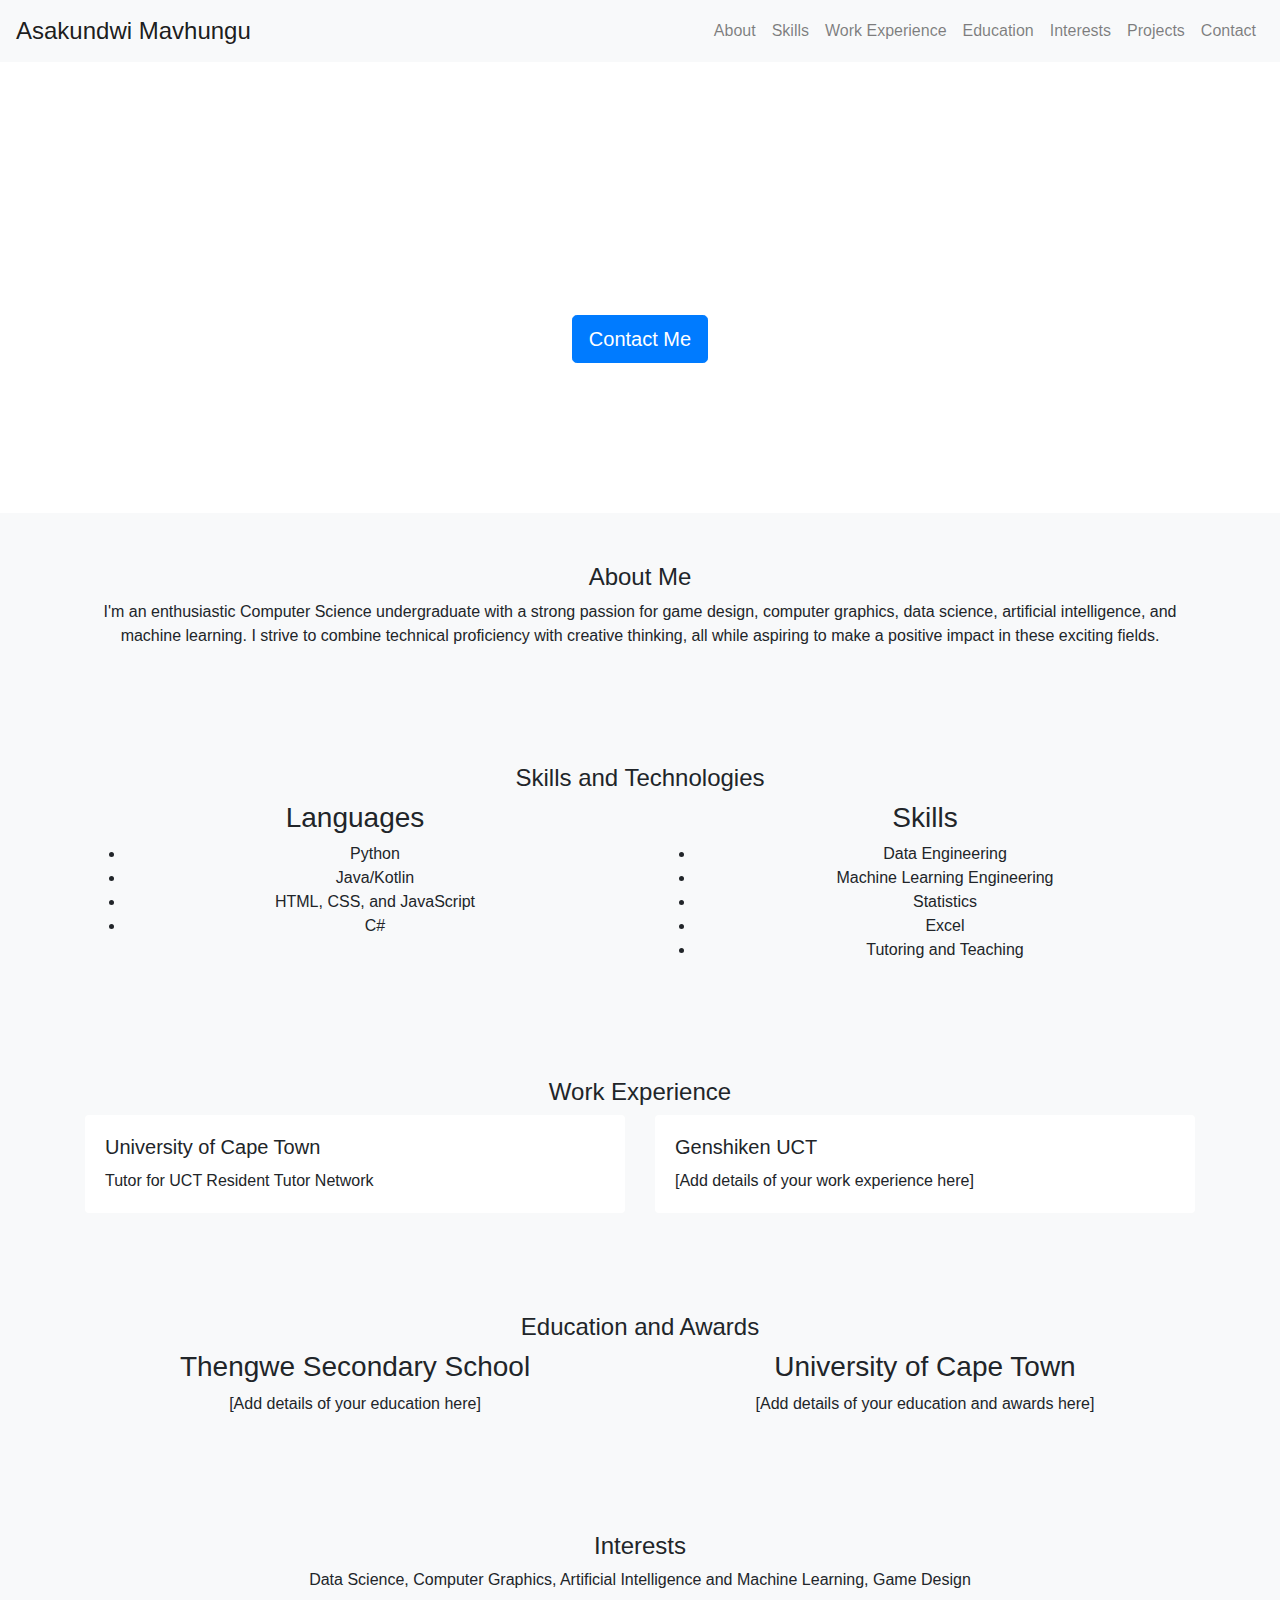
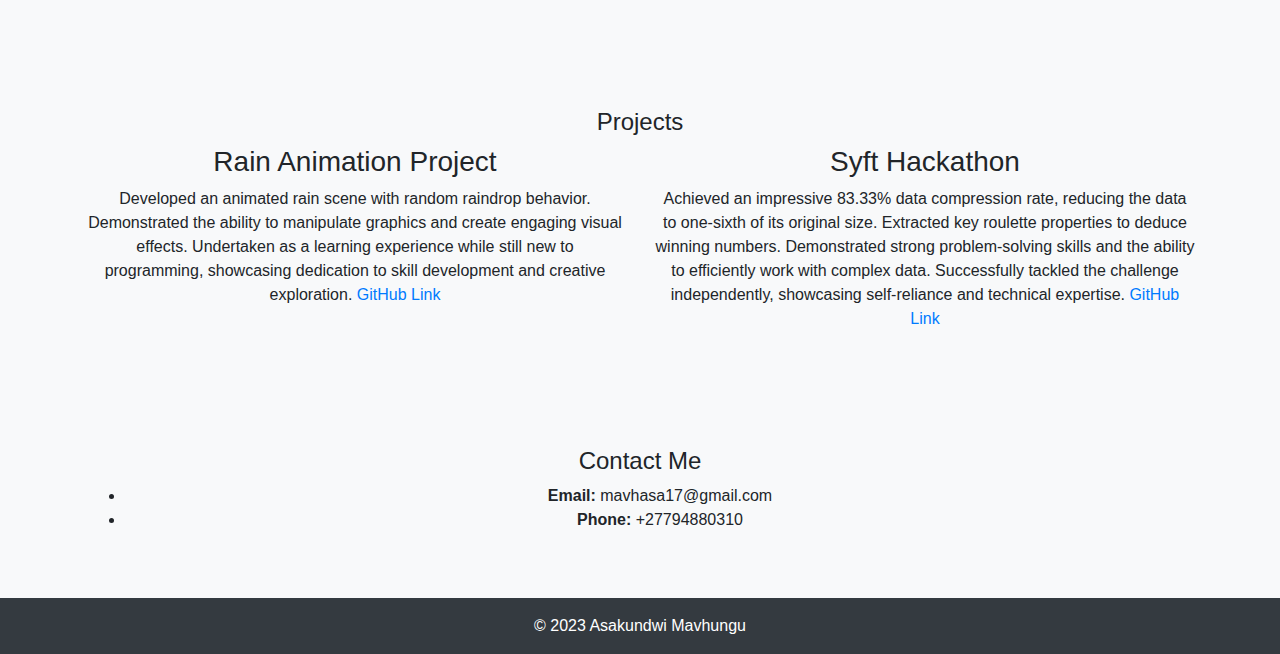
==== index.html @ fc9e0a9b "initial commit" ====
<!DOCTYPE html>
<html lang="en">
<head>
    <meta charset="UTF-8">
    <meta name="viewport" content="width=device-width, initial-scale=1.0">
    <title>Asakundwi Mavhungu - Portfolio</title>
    <link rel="stylesheet" href="https://maxcdn.bootstrapcdn.com/bootstrap/4.5.2/css/bootstrap.min.css">
    <link rel="stylesheet" href="styles.css">
</head>
<body>

<!-- Navbar -->
<nav class="navbar navbar-expand-lg navbar-light bg-light">
    <a class="navbar-brand" href="#">Asakundwi Mavhungu</a>
    <button class="navbar-toggler" type="button" data-toggle="collapse" data-target="#navbarNav" aria-controls="navbarNav" aria-expanded="false" aria-label="Toggle navigation">
        <span class="navbar-toggler-icon"></span>
    </button>
    <div class="collapse navbar-collapse" id="navbarNav">
        <ul class="navbar-nav ml-auto">
            <li class="nav-item">
                <a class="nav-link" href="#about">About</a>
            </li>
            <li class="nav-item">
                <a class="nav-link" href="#skills">Skills</a>
            </li>
            <li class="nav-item">
                <a class="nav-link" href="#work">Work Experience</a>
            </li>
            <li class="nav-item">
                <a class="nav-link" href="#education">Education</a>
            </li>
            <li class="nav-item">
                <a class="nav-link" href="#interests">Interests</a>
            </li>
            <li class="nav-item">
                <a class="nav-link" href="#projects">Projects</a>
            </li>
            <li class="nav-item">
                <a class="nav-link" href="#contact">Contact</a>
            </li>
        </ul>
    </div>
</nav>

<!-- Header Section -->
<header class="header d-flex align-items-center">
    <div class="container text-center">
        <h1>Asakundwi Mavhungu</h1>
        <p>An Enthusiastic Computer Science Major</p>
        <a href="#contact" class="btn btn-primary btn-lg">Contact Me</a>
    </div>
</header>

<!-- About Section -->
<section id="about">
    <div class="container">
        <div class="row">
            <div class="col-lg-12 text-center">
                <h2>About Me</h2>
                <p>I'm an enthusiastic Computer Science undergraduate with a strong passion for game design, computer graphics, data science, artificial intelligence, and machine learning. I strive to combine technical proficiency with creative thinking, all while aspiring to make a positive impact in these exciting fields.</p>
            </div>
        </div>
    </div>
</section>

<!-- Skills and Technologies Section -->
<section id="skills">
    <div class="container">
        <div class="row">
            <div class="col-lg-12 text-center">
                <h2>Skills and Technologies</h2>
                <div class="row">
                    <div class="col-md-6">
                        <h3>Languages</h3>
                        <ul>
                            <li>Python</li>
                            <li>Java/Kotlin</li>
                            <li>HTML, CSS, and JavaScript</li>
                            <li>C#</li>
                            <!-- Add more languages as needed -->
                        </ul>
                    </div>
                    <div class="col-md-6">
                        <h3>Skills</h3>
                        <ul>
                            <li>Data Engineering</li>
                            <li>Machine Learning Engineering</li>
                            <li>Statistics</li>
                            <li>Excel</li>
                            <li>Tutoring and Teaching</li>
                            <!-- Add more skills as needed -->
                        </ul>
                    </div>
                </div>
            </div>
        </div>
    </div>
</section>

<!-- Work Experience Section -->
<section id="work">
    <div class="container">
        <h2 class="text-center">Work Experience</h2>
        <div class="card-deck">
            <!-- Card 1: University of Cape Town -->
            <div class="card">
                <div class="card-body">
                    <h3 class="card-title">University of Cape Town</h3>
                    <p class="card-text">Tutor for UCT Resident Tutor Network</p>
                </div>
            </div>

            <!-- Card 2: Genshiken UCT -->
            <div class="card">
                <div class="card-body">
                    <h3 class="card-title">Genshiken UCT</h3>
                    <p class="card-text">[Add details of your work experience here]</p>
                </div>
            </div>
        </div>
    </div>
</section>

<!-- Education and Awards Section -->
<section id="education">
    <div class="container">
        <div class="row">
            <div class="col-lg-12 text-center">
                <h2>Education and Awards</h2>
                <div class="row">
                    <div class="col-md-6">
                        <h3>Thengwe Secondary School</h3>
                        <p>[Add details of your education here]</p>
                    </div>
                    <div class="col-md-6">
                        <h3>University of Cape Town</h3>
                        <p>[Add details of your education and awards here]</p>
                    </div>
                </div>
            </div>
        </div>
    </div>
</section>

<!-- Interests Section -->
<section id="interests">
    <div class="container">
        <div class="row">
            <div class="col-lg-12 text-center">
                <h2>Interests</h2>
                <p>Data Science, Computer Graphics, Artificial Intelligence and Machine Learning, Game Design</p>
            </div>
        </div>
    </div>
</section>

<!-- Projects Section -->
<section id="projects">
    <div class="container">
        <div class="row">
            <div class="col-lg-12 text-center">
                <h2>Projects</h2>
                <div class="row">
                    <div class="col-md-6">
                        <h3>Rain Animation Project</h3>
                        <p>Developed an animated rain scene with random raindrop behavior. Demonstrated the ability to manipulate graphics and create engaging visual effects. Undertaken as a learning experience while still new to programming, showcasing dedication to skill development and creative exploration. <a href="https://github.com/asaMavhungu/Rain-in-python" target="_blank">GitHub Link</a></p>
                    </div>
                    <div class="col-md-6">
                        <h3>Syft Hackathon</h3>
                        <p>Achieved an impressive 83.33% data compression rate, reducing the data to one-sixth of its original size. Extracted key roulette properties to deduce winning numbers. Demonstrated strong problem-solving skills and the ability to efficiently work with complex data. Successfully tackled the challenge independently, showcasing self-reliance and technical expertise. <a
							<a href="https://github.com/asaMavhungu/Syft-2023-Hackathon-Round-2" target="_blank">GitHub Link</a></p>
						</div>
					</div>
				</div>
			</div>
		</div>
	</section>
	
	<!-- Contact Section -->
	<section id="contact">
		<div class="container">
			<div class="row">
				<div class="col-lg-12 text-center">
					<h2>Contact Me</h2>
					<!-- Add a contact form or contact information here -->
					<ul>
						<li><strong>Email:</strong> mavhasa17@gmail.com</li>
						<li><strong>Phone:</strong> +27794880310</li>
					</ul>
				</div>
			</div>
		</div>
	</section>
	
	<!-- Footer -->
	<footer class="bg-dark text-white text-center py-3">
		<div class="container">
			<p>&copy; 2023 Asakundwi Mavhungu</p>
		</div>
	</footer>
	
	<!-- JavaScript and jQuery -->
	<script src="https://code.jquery.com/jquery-3.5.1.slim.min.js"></script>
	<script src="https://cdn.jsdelivr.net/npm/@popperjs/core@2.5.4/dist/umd/popper.min.js"></script>
	<script src="https://maxcdn.bootstrapcdn.com/bootstrap/4.5.2/js/bootstrap.min.js"></script>
	<!-- JavaScript for Smooth Scrolling -->
	<script>
		// Smooth scrolling for anchor links
		$(document).ready(function() {
			$("a").on("click", function(event) {
				if (this.hash !== "") {
					event.preventDefault();
	
					var hash = this.hash;
	
					// Animate smooth scroll to anchor link
					$("html, body").animate({
						scrollTop: $(hash).offset().top
					}, 800, function(){
						window.location.hash = hash;
					});
				}
			});
		});
	</script>
	</body>
	</html>
---- styles.css ----
/* Global Styles */
body {
    font-family: Arial, sans-serif;
    margin: 0;
    padding: 0;
}

/* Navbar Styles */
.navbar {
    background-color: #ff0000;
}

.navbar-brand {
    font-size: 24px;
}

.nav-link {
    font-size: 16px;
}

/* Header Styles */
.header {
    background-image: url('header-background.jpg');
    background-size: cover;
    color: #fff;
    text-align: center;
    padding: 150px 0;
}

.header h1 {
    font-size: 36px;
    margin-bottom: 20px;
}

/* Individual Section Styles */
section {
    padding: 50px 0;
    background-color: #f8f9fa; /* Default section background color */
}

section h2 {
    font-size: 24px;
    text-align: center;
}

/* About Section Styles */
#about {
    background-color: #f8f9fa;
}

/* Interests Section Styles */
#interests {
    background-color: #f8f9fa;
}

/* Contact Section Styles */
#contact {
    background-color: #f8f9fa;
}

/* Footer Styles */
footer {
    background-color: #343a40;
    color: #fff;
    text-align: center;
    padding: 15px 0;
}

footer p {
    margin: 0;
}

/* Card Styles */
.card {
    border: none;
}

.card-title {
    font-size: 20px;
    margin-bottom: 10px;
}

/* Add more custom styles as needed */
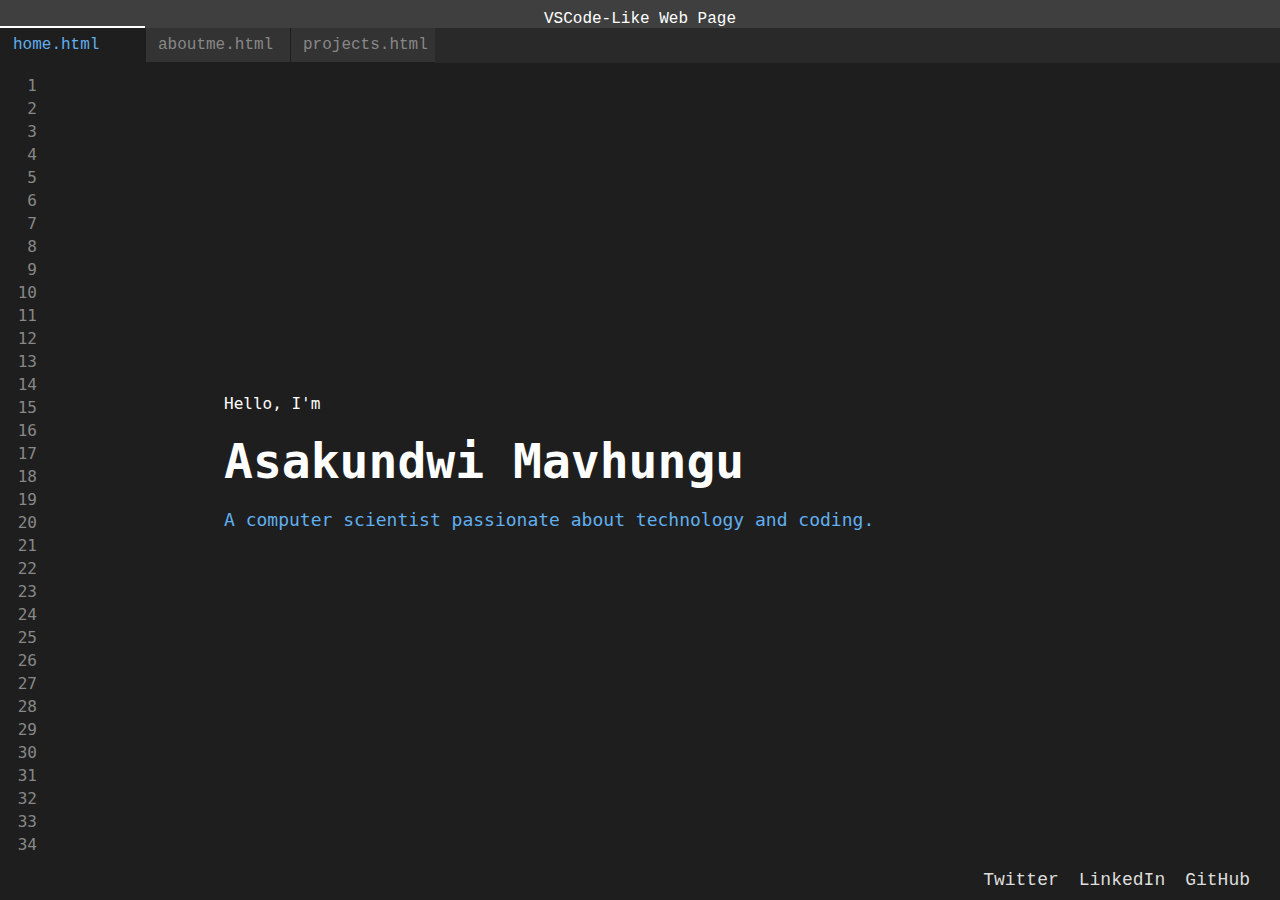
==== commit 39b83bd0: "put the page on root" ====
--- a/index.html
+++ b/index.html
@@ -3,226 +3,90 @@
 <head>
     <meta charset="UTF-8">
     <meta name="viewport" content="width=device-width, initial-scale=1.0">
-    <title>Asakundwi Mavhungu - Portfolio</title>
-    <link rel="stylesheet" href="https://maxcdn.bootstrapcdn.com/bootstrap/4.5.2/css/bootstrap.min.css">
+    <title>VSCode-Like Web Page</title>
     <link rel="stylesheet" href="styles.css">
 </head>
 <body>
+    
+    <style>
+        /* Define fade-in and fade-out classes */
+        .fade-in {
+            opacity: 1;
+            transition: opacity 0.3s ease-in-out;
+        }
 
-<!-- Navbar -->
-<nav class="navbar navbar-expand-lg navbar-light bg-light">
-    <a class="navbar-brand" href="#">Asakundwi Mavhungu</a>
-    <button class="navbar-toggler" type="button" data-toggle="collapse" data-target="#navbarNav" aria-controls="navbarNav" aria-expanded="false" aria-label="Toggle navigation">
-        <span class="navbar-toggler-icon"></span>
-    </button>
-    <div class="collapse navbar-collapse" id="navbarNav">
-        <ul class="navbar-nav ml-auto">
-            <li class="nav-item">
-                <a class="nav-link" href="#about">About</a>
-            </li>
-            <li class="nav-item">
-                <a class="nav-link" href="#skills">Skills</a>
-            </li>
-            <li class="nav-item">
-                <a class="nav-link" href="#work">Work Experience</a>
-            </li>
-            <li class="nav-item">
-                <a class="nav-link" href="#education">Education</a>
-            </li>
-            <li class="nav-item">
-                <a class="nav-link" href="#interests">Interests</a>
-            </li>
-            <li class="nav-item">
-                <a class="nav-link" href="#projects">Projects</a>
-            </li>
-            <li class="nav-item">
-                <a class="nav-link" href="#contact">Contact</a>
-            </li>
-        </ul>
-    </div>
-</nav>
+        .fade-out {
+            opacity: 0;
 
-<!-- Header Section -->
-<header class="header d-flex align-items-center">
-    <div class="container text-center">
-        <h1>Asakundwi Mavhungu</h1>
-        <p>An Enthusiastic Computer Science Major</p>
-        <a href="#contact" class="btn btn-primary btn-lg">Contact Me</a>
-    </div>
-</header>
-
-<!-- About Section -->
-<section id="about">
-    <div class="container">
-        <div class="row">
-            <div class="col-lg-12 text-center">
-                <h2>About Me</h2>
-                <p>I'm an enthusiastic Computer Science undergraduate with a strong passion for game design, computer graphics, data science, artificial intelligence, and machine learning. I strive to combine technical proficiency with creative thinking, all while aspiring to make a positive impact in these exciting fields.</p>
-            </div>
+        }
+    </style>
+	<!-- Top bar with tabs -->
+	<div class="top-bar">
+        <div class="title-bar">
+            VSCode-Like Web Page
         </div>
-    </div>
-</section>
-
-<!-- Skills and Technologies Section -->
-<section id="skills">
-    <div class="container">
-        <div class="row">
-            <div class="col-lg-12 text-center">
-                <h2>Skills and Technologies</h2>
-                <div class="row">
-                    <div class="col-md-6">
-                        <h3>Languages</h3>
-                        <ul>
-                            <li>Python</li>
-                            <li>Java/Kotlin</li>
-                            <li>HTML, CSS, and JavaScript</li>
-                            <li>C#</li>
-                            <!-- Add more languages as needed -->
-                        </ul>
-                    </div>
-                    <div class="col-md-6">
-                        <h3>Skills</h3>
-                        <ul>
-                            <li>Data Engineering</li>
-                            <li>Machine Learning Engineering</li>
-                            <li>Statistics</li>
-                            <li>Excel</li>
-                            <li>Tutoring and Teaching</li>
-                            <!-- Add more skills as needed -->
-                        </ul>
-                    </div>
-                </div>
-            </div>
-        </div>
-    </div>
-</section>
-
-<!-- Work Experience Section -->
-<section id="work">
-    <div class="container">
-        <h2 class="text-center">Work Experience</h2>
-        <div class="card-deck">
-            <!-- Card 1: University of Cape Town -->
-            <div class="card">
-                <div class="card-body">
-                    <h3 class="card-title">University of Cape Town</h3>
-                    <p class="card-text">Tutor for UCT Resident Tutor Network</p>
-                </div>
-            </div>
-
-            <!-- Card 2: Genshiken UCT -->
-            <div class="card">
-                <div class="card-body">
-                    <h3 class="card-title">Genshiken UCT</h3>
-                    <p class="card-text">[Add details of your work experience here]</p>
-                </div>
-            </div>
-        </div>
-    </div>
-</section>
-
-<!-- Education and Awards Section -->
-<section id="education">
-    <div class="container">
-        <div class="row">
-            <div class="col-lg-12 text-center">
-                <h2>Education and Awards</h2>
-                <div class="row">
-                    <div class="col-md-6">
-                        <h3>Thengwe Secondary School</h3>
-                        <p>[Add details of your education here]</p>
-                    </div>
-                    <div class="col-md-6">
-                        <h3>University of Cape Town</h3>
-                        <p>[Add details of your education and awards here]</p>
-                    </div>
-                </div>
-            </div>
-        </div>
-    </div>
-</section>
-
-<!-- Interests Section -->
-<section id="interests">
-    <div class="container">
-        <div class="row">
-            <div class="col-lg-12 text-center">
-                <h2>Interests</h2>
-                <p>Data Science, Computer Graphics, Artificial Intelligence and Machine Learning, Game Design</p>
-            </div>
-        </div>
-    </div>
-</section>
-
-<!-- Projects Section -->
-<section id="projects">
-    <div class="container">
-        <div class="row">
-            <div class="col-lg-12 text-center">
-                <h2>Projects</h2>
-                <div class="row">
-                    <div class="col-md-6">
-                        <h3>Rain Animation Project</h3>
-                        <p>Developed an animated rain scene with random raindrop behavior. Demonstrated the ability to manipulate graphics and create engaging visual effects. Undertaken as a learning experience while still new to programming, showcasing dedication to skill development and creative exploration. <a href="https://github.com/asaMavhungu/Rain-in-python" target="_blank">GitHub Link</a></p>
-                    </div>
-                    <div class="col-md-6">
-                        <h3>Syft Hackathon</h3>
-                        <p>Achieved an impressive 83.33% data compression rate, reducing the data to one-sixth of its original size. Extracted key roulette properties to deduce winning numbers. Demonstrated strong problem-solving skills and the ability to efficiently work with complex data. Successfully tackled the challenge independently, showcasing self-reliance and technical expertise. <a
-							<a href="https://github.com/asaMavhungu/Syft-2023-Hackathon-Round-2" target="_blank">GitHub Link</a></p>
-						</div>
-					</div>
-				</div>
+		<div class="top-bar-inner">
+			<div class="tabs">
+				<div class="tab active" data-page="home.html">home.html</div>
+				<div class="tab" data-page="aboutme.html">aboutme.html</div>
+				<div class="tab" data-page="projects.html">projects.html</div>
 			</div>
 		</div>
-	</section>
-	
-	<!-- Contact Section -->
-	<section id="contact">
-		<div class="container">
-			<div class="row">
-				<div class="col-lg-12 text-center">
-					<h2>Contact Me</h2>
-					<!-- Add a contact form or contact information here -->
-					<ul>
-						<li><strong>Email:</strong> mavhasa17@gmail.com</li>
-						<li><strong>Phone:</strong> +27794880310</li>
-					</ul>
-				</div>
-			</div>
-		</div>
-	</section>
-	
-	<!-- Footer -->
-	<footer class="bg-dark text-white text-center py-3">
-		<div class="container">
-			<p>&copy; 2023 Asakundwi Mavhungu</p>
-		</div>
-	</footer>
-	
-	<!-- JavaScript and jQuery -->
-	<script src="https://code.jquery.com/jquery-3.5.1.slim.min.js"></script>
-	<script src="https://cdn.jsdelivr.net/npm/@popperjs/core@2.5.4/dist/umd/popper.min.js"></script>
-	<script src="https://maxcdn.bootstrapcdn.com/bootstrap/4.5.2/js/bootstrap.min.js"></script>
-	<!-- JavaScript for Smooth Scrolling -->
-	<script>
-		// Smooth scrolling for anchor links
-		$(document).ready(function() {
-			$("a").on("click", function(event) {
-				if (this.hash !== "") {
-					event.preventDefault();
-	
-					var hash = this.hash;
-	
-					// Animate smooth scroll to anchor link
-					$("html, body").animate({
-						scrollTop: $(hash).offset().top
-					}, 800, function(){
-						window.location.hash = hash;
-					});
-				}
-			});
-		});
-	</script>
-	</body>
-	</html>
-	+	</div>
+
+    <!-- Main content area -->
+    <div class="editor-container">
+        <iframe src="home.html" frameborder="0" id="iframe-content"></iframe>
+    </div>
+
+    <!-- Bottom bar with social links -->
+
+    <!--
+    <div class="status-bar">
+        <div class="status-item">UTF-8</div>
+        <div class="status-item">Language: HTML</div>
+        <div class="status-item">Line: 1</div>
+        <div class="status-item">Col: 1</div>
+    </div>
+    -->
+
+    <!-- Footer with social links -->
+    <div class="footer">
+        <a href="#">Twitter</a>
+        <a href="#">LinkedIn</a>
+        <a href="#">GitHub</a>
+    </div>
+
+    <!-- JavaScript to handle tab switching -->
+    <script>
+        const tabs = document.querySelectorAll('.tab');
+        const iframeContent = document.getElementById('iframe-content');
+        
+        tabs.forEach(tab => {
+            tab.addEventListener('click', () => {
+                const page = tab.getAttribute('data-page');
+        
+                // Remove 'active' class from all tabs
+                tabs.forEach(t => t.classList.remove('active'));
+        
+                // Add 'active' class to the clicked tab
+                tab.classList.add('active');
+        
+                // Fade out the iframe content
+                iframeContent.classList.add('fade-out');
+                
+                // Wait for the fade-out transition to complete
+                setTimeout(() => {
+                    // Update the iframe source
+                    iframeContent.src = page;
+        
+                    // Fade in the iframe content
+                    iframeContent.classList.remove('fade-out');
+                    iframeContent.classList.add('fade-in');
+                }, 300); // Adjust the duration to match your CSS transition duration
+            });
+        });
+        
+    </script>
+</body>
+</html>
--- a/styles.css
+++ b/styles.css
@@ -1,83 +1,194 @@
-/* Global Styles */
-body {
-    font-family: Arial, sans-serif;
+/* Reset some default styles */
+body, h1, p, div {
     margin: 0;
     padding: 0;
 }
 
-/* Navbar Styles */
-.navbar {
-    background-color: #ff0000;
+/* Basic styling for the whole page */
+body {
+    font-family: 'Courier New', monospace;
+    background-color: #1e1e1e;
+    color: #fff;
+    margin: 0;
+    overflow: hidden;
+    display: flex;
+    flex-direction: column;
+    height: 100vh;
 }
 
-.navbar-brand {
-    font-size: 24px;
+/* Top bar with tabs */
+.top-bar {
+    background-color: #3f3f3f;
+    padding: 10px 0px 0; /* Remove bottom padding */
 }
 
-.nav-link {
-    font-size: 16px;
+/*
+.top-bar-inner {
+     border-top: 1px solid #888;  /*Add a grey border only on the top 
+
+} */
+
+
+.tabs {
+    display: flex;
+    border-bottom: 1px solid #1e1e1e;
+    background-color: #292929;
+	
 }
 
-/* Header Styles */
-.header {
-    background-image: url('header-background.jpg');
-    background-size: cover;
-    color: #fff;
-    text-align: center;
-    padding: 150px 0;
+.tab {
+    padding: 8px 12px;
+    cursor: pointer;
+    color: #888; /* Grey for inactive tabs */
+    transition: background-color 0.2s ease, color 0.2s ease, border 0.2s ease; /* Include border in transition */
+    width: 120px; /* Fixed width for tabs */
+    border-left: 1px solid #1e1e1e; /* Add a grey border on the left side of each tab */
+	border-bottom: 1px solid #1e1e1e; /* Add a grey border on the left side of each tab */
+	/* border-top: 1px solid #1e1e1e;  Add a grey border on the left side of each tab */
+    background-color: #333;
 }
 
-.header h1 {
-    font-size: 36px;
-    margin-bottom: 20px;
+
+
+.tab:hover {
+
+    color: #fff; /* Turn text white on hover */
+
 }
 
-/* Individual Section Styles */
-section {
-    padding: 50px 0;
-    background-color: #f8f9fa; /* Default section background color */
+.tab.active {
+    background-color: #1e1e1e;
+    color: #61afef; /* VS Code blue */
+    box-shadow: 0px -2px 0px 0px white; /* Add a white outline to the active tab (excluding the bottom) */
+	border-bottom: 1px solid #1e1e1e; /* Add a grey border on the left side of each tab */
 }
 
-section h2 {
-    font-size: 24px;
+/* Main content area - editor container */
+.editor-container {
+    flex-grow: 1;
+    position: relative;
+
+}
+
+iframe {
+    width: 100%;
+    height: 100%;
+    border: none;
+}
+
+/* Status bar at the bottom */
+.status-bar {
+    background-color: #1e1e1e;
+    display: flex;
+    justify-content: flex-end;
+    padding: 5px 10px;
+    font-size: 14px;
+}
+
+.status-item {
+    margin-right: 20px;
+    color: #ddd;
+}
+
+/* Footer with social links */
+.footer {
+    background-color: #1e1e1e;
+    display: flex;
+    justify-content: flex-end;
+    padding: 10px;
+}
+
+.footer a {
+    color: #ddd;
+    text-decoration: none;
+    margin-right: 20px;
+    font-size: 18px;
+}
+
+
+
+/* HOME.html styles */
+
+/* Add these styles to your existing styles.css */
+
+.small-text {
+    font-size: 16px;
+    color: #ffffff; /* Grey color */
+	font-family: 'Cascadia Mono', monospace; /* Use Cascadia Mono font */
+}
+
+.huge-text {
+    font-size: 48px; /* Adjust the size as needed */
+    font-weight: bold; /* Makes the text bold */
+    margin: 10px 0; /* Adds some space above and below the text */
+	font-family:  monospace; /* Use Cascadia Mono font */
+}
+
+.huge-text {
+    overflow: hidden; /* Hide any overflowing content */
+}
+
+.blue-text {
+    font-size: 18px; /* Adjust the size as needed */
+    color: #61afef; /* VS Code blue color */
+	font-family: 'Cascadia Mono', monospace; /* Use Cascadia Mono font */
+}
+
+/* Add these styles to your existing styles.css */
+
+.content-container {
+    display: flex;
+    justify-content: center; /* Center horizontally */
+    align-items: center; /* Center vertically */
+    height: 100%; /* Make the container fill the viewport height */
+    position: relative; /* Required for pseudo-element positioning */
+}
+
+.text-container {
+    text-align: left; /* Align text to the left */
+    max-width: 75vw; /* Adjust the max-width as needed */
+    padding: 80px; /* Add some padding to the text container */
+    height: 100%;
+    display: flex;
+    flex-direction: column; /* Set flex-direction to column */
+    justify-content: center;
+
+    overflow: auto;
+}
+
+/* Add this style to center the items vertically within the text container */
+.text-container p, h1 {
+    margin: 10px 0; /* Adjust margin as needed */
+}
+
+
+/* Styling for line numbers (code-start) */
+.code-start {
+    display: flex; /* Use Flexbox for layout */
+    flex-direction: column; /* Display items vertically */
+    align-items: flex-end; /* Right-align line numbers within the containe */
+    background-color: #1e1e1e; /* Background color for line numbers */
+    font-family: 'Cascadia Mono', monospace; /* Use Cascadia Mono font or your desired monospace font */
+    text-align: right; /* Right-align line numbers */
+    padding: 10px; /* Add padding for spacing */
+    white-space: pre-wrap; /* Preserve line breaks */
+    position: absolute;
+    top: 0;
+    left: 0;
+    bottom: 0;
+    width: 40px; /* Adjust the width as needed */
+}
+
+.line-number {
+    color: #888;
+    font-family: 'Cascadia Mono', monospace; /* Use Cascadia Mono font or your desired monospace font */
+    text-align: right; /* Right-align line numbers */
+    padding: 2px 5px; /* Adjust padding as needed */
+}
+
+
+/* Add this style to center the title text within the title bar */
+.title-bar {
     text-align: center;
 }
 
-/* About Section Styles */
-#about {
-    background-color: #f8f9fa;
-}
-
-/* Interests Section Styles */
-#interests {
-    background-color: #f8f9fa;
-}
-
-/* Contact Section Styles */
-#contact {
-    background-color: #f8f9fa;
-}
-
-/* Footer Styles */
-footer {
-    background-color: #343a40;
-    color: #fff;
-    text-align: center;
-    padding: 15px 0;
-}
-
-footer p {
-    margin: 0;
-}
-
-/* Card Styles */
-.card {
-    border: none;
-}
-
-.card-title {
-    font-size: 20px;
-    margin-bottom: 10px;
-}
-
-/* Add more custom styles as needed */
